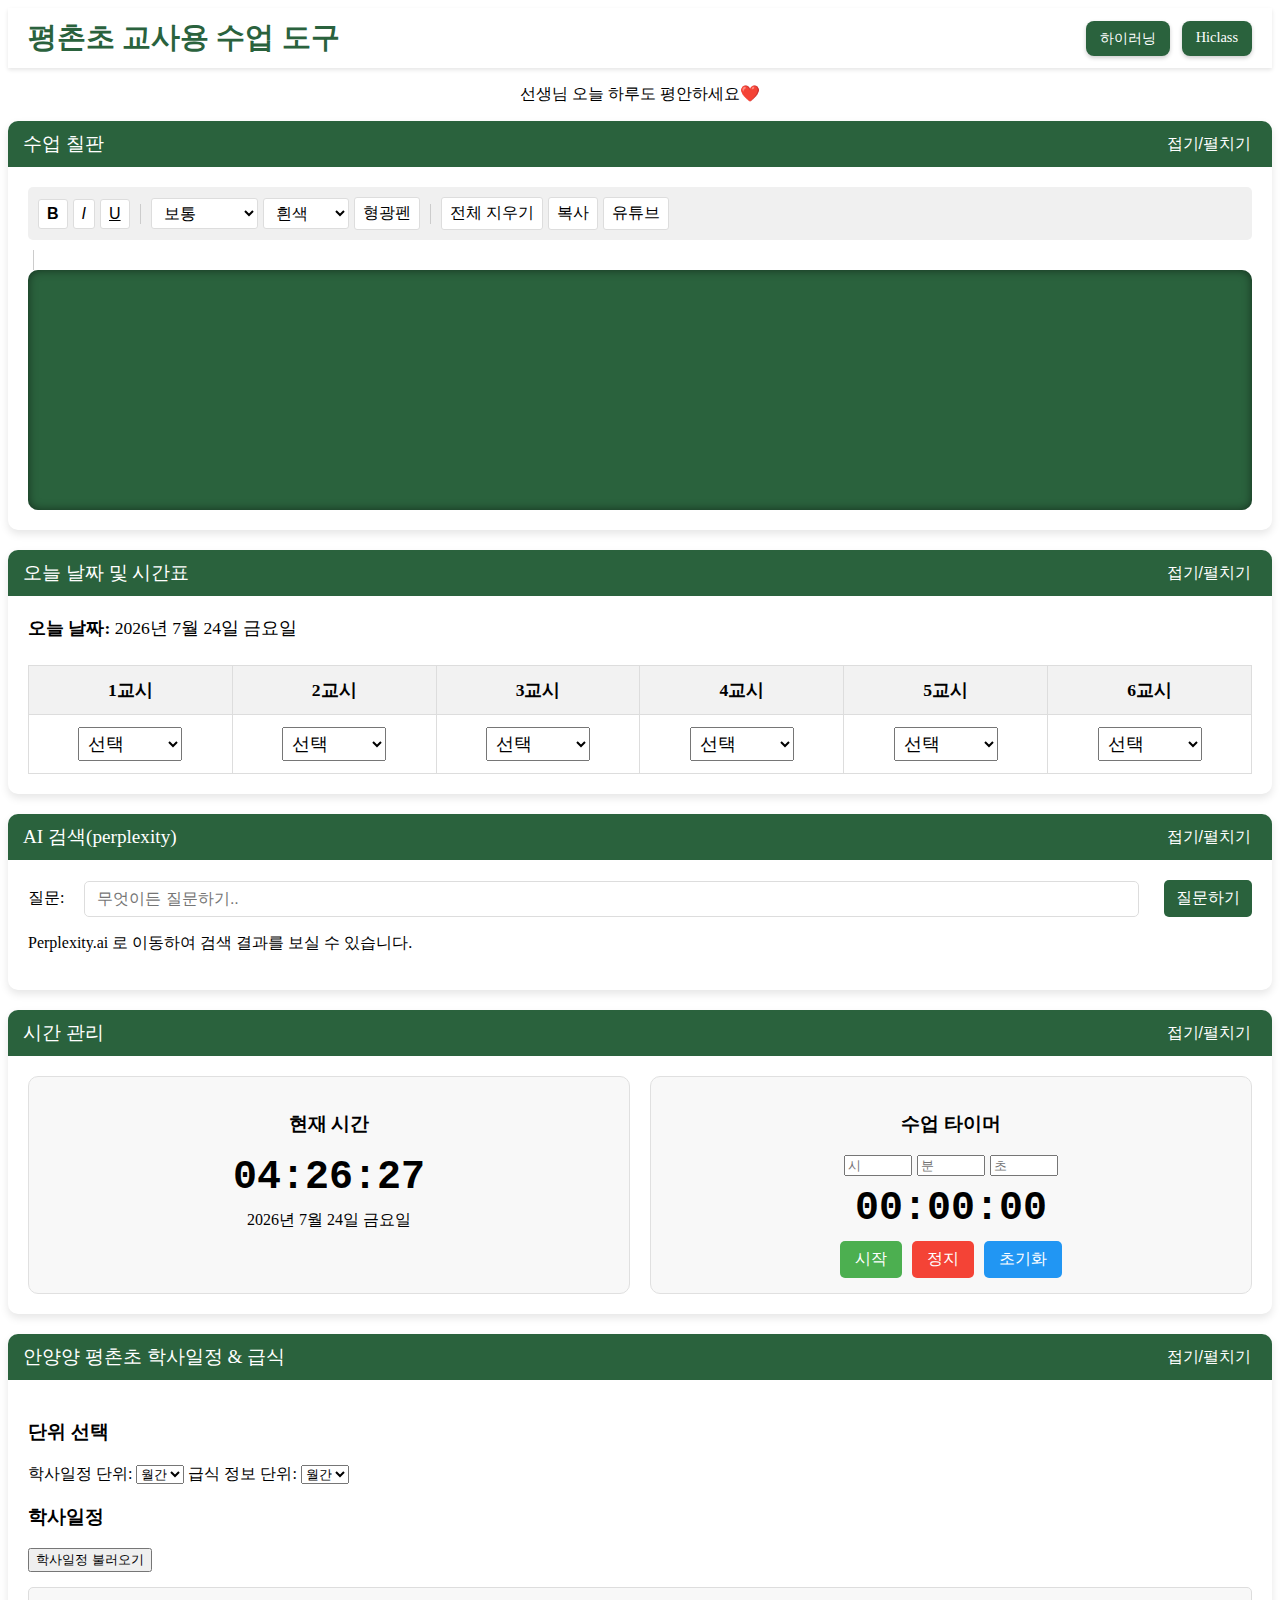
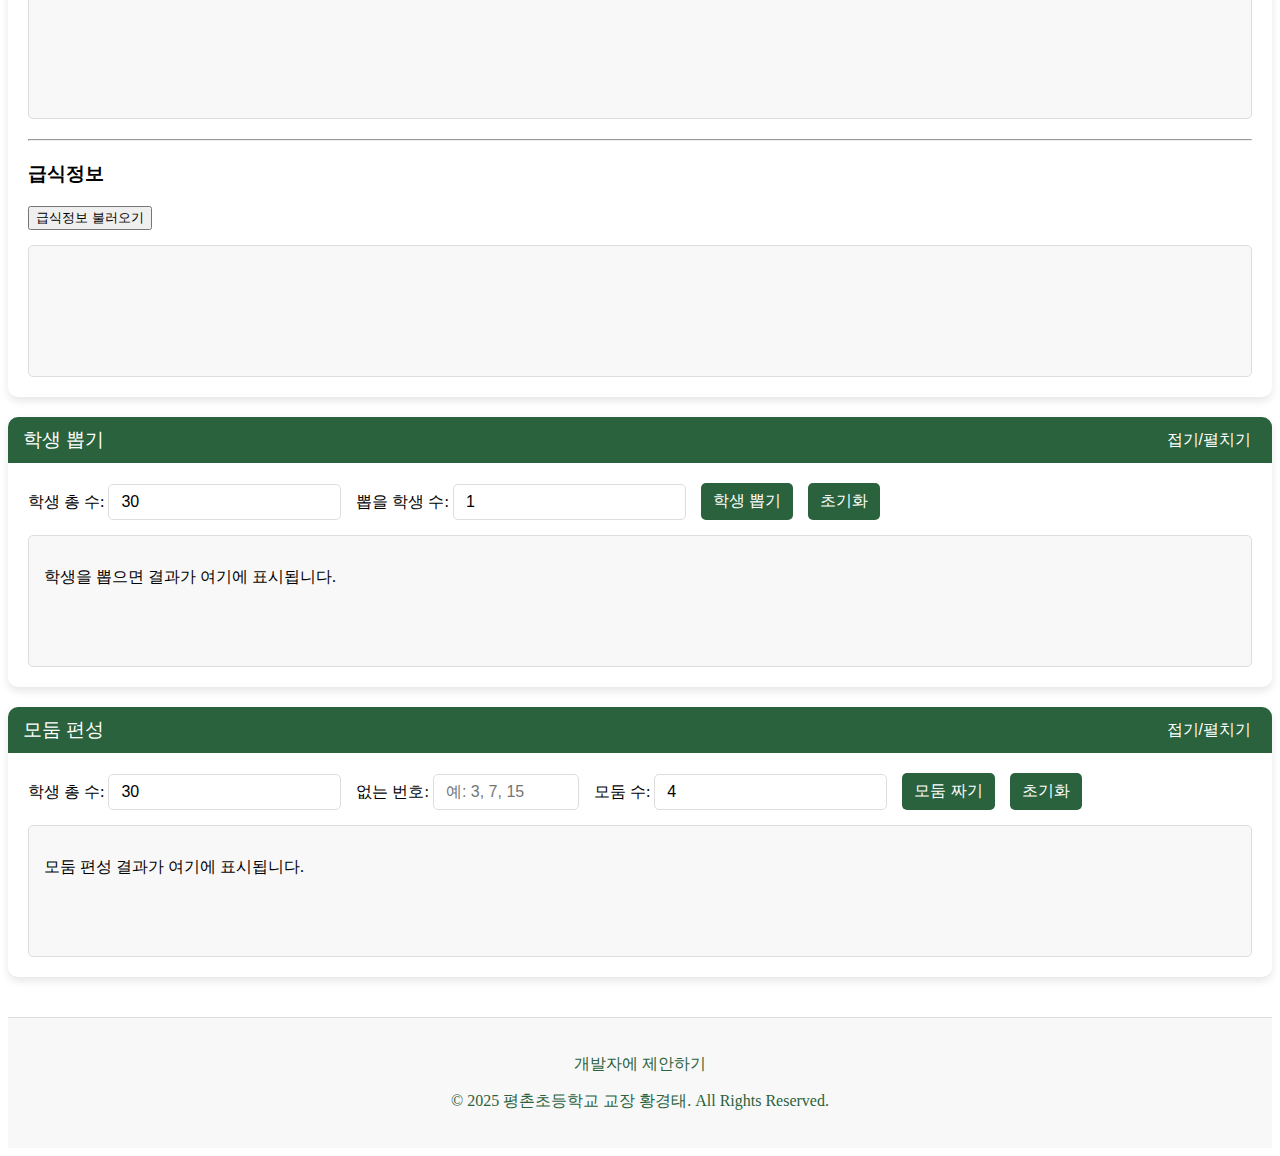
==== index.html @ bfefde45 "Add files via upload" ====
<!DOCTYPE html>
<html lang="ko">
<head>
  <meta charset="UTF-8" />
  <meta name="viewport" content="width=device-width, initial-scale=1.0" />
  <title>평촌초 교사용 수업 도구 </title>
  <link rel="stylesheet" href="style.css">
</head>
<body>
  <header class="header-nav">
  <h1 class="page-title">평촌초 교사용 수업 도구</h1>
  <nav class="nav-links">
    <a href="https://hi.goe.go.kr" target="_blank" class="nav-btn">하이러닝</a>
    <a href="https://www.hiclass.net/" target="_blank" class="nav-btn">Hiclass</a>
  </nav>
</header>
<p style="text-align:center;">선생님 오늘 하루도 평안하세요❤️</p>

  <!-- 전체 섹션을 감싸는 컨테이너 (드래그앤드롭용) -->
  <div id="sectionsContainer">
    <!-- 1. 칠판 -->
    <div class="section" draggable="true">
      <div class="section-header">
        <span>수업 칠판</span>
        <button class="toggle-btn" aria-label="toggle">접기/펼치기</button>
      </div>
      <div class="section-content">
        <div class="chalkboard-container">
          <div class="text-tools">
            <button id="boldBtn" title="굵게"><strong>B</strong></button>
            <button id="italicBtn" title="기울임"><em>I</em></button>
            <button id="underlineBtn" title="밑줄"><u>U</u></button>
            <div class="divider"></div>
            
            <!-- 글자 크기: 작게(16px), 보통(18px), 크게(24px), 매우 크게(32px) -->
            <select id="fontSizeSelector" title="글자 크기">
              <option value="16px">작게</option>
              <option value="18px" selected>보통</option>
              <option value="24px">크게</option>
              <option value="32px">매우 크게</option>
            </select>
            
            <!-- 텍스트 색깔에 검정색 추가 -->
            <select id="textColorSelector" title="글자 색상">
              <option value="white">흰색</option>
              <option value="black">검정색</option>
              <option value="yellow">노란색</option>
              <option value="lightblue">하늘색</option>
              <option value="pink">분홍색</option>
              <option value="#ffcc00">주황색</option>
              <option value="#90ee90">연두색</option>
            </select>
            
            <button id="highlightBtn" title="강조표시">형광펜</button>
            <div class="divider"></div>
            
            <!-- 전체 지우기 -->
            <button id="clearBtn" title="지우기">전체 지우기</button>
            <button id="copyBtn" title="복사">복사</button>
            <button id="youtubeEmbedBtn" title="유튜브 삽입">유튜브</button>
          </div>
          <div class="divider"></div>
          <div class="chalkboard">
            <div class="editor-container">
              <div id="chalkboardEditor" contenteditable="true" spellcheck="false"
                   placeholder="여기에 수업 내용을 적으세요...">
              </div>
            </div>
          </div>
        </div>
      </div>
    </div>
<!-- 2. 오늘 날짜 & 시간표 -->
<div class="section" draggable="true">
  <div class="section-header">
    <span>오늘 날짜 및 시간표</span>
    <button class="toggle-btn" aria-label="toggle">접기/펼치기</button>
  </div>
  <div class="section-content">
    <div class="date-timetable-section">
      <div class="date-timetable">
        <strong>오늘 날짜:</strong> <span id="todayInfo"></span>
      </div>
      <div class="timetable-container">
        <table class="timetable">
          <thead>
            <tr>
              <th>1교시</th>
              <th>2교시</th>
              <th>3교시</th>
              <th>4교시</th>
              <th>5교시</th>
              <th>6교시</th>
            </tr>
          </thead>
          <tbody>
            <tr>
              <!-- 1교시 -->
              <td>
                <select class="subjectSelector">
                  <option>선택</option>
                  <option>국어</option>
                  <option>수학</option>
                  <option>사회</option>
                  <option>과학</option>
                  <option>영어</option>
                  <option>음악</option>
                  <option>미술</option>
                  <option>체육</option>
                  <option>실과</option>
                  <option>도덕</option>
                  <option>학교</option>
                  <option>사람들</option>
                  <option>우리나라</option>
                  <option>탐험</option>
                  <option>나</option>
                  <option>자연</option>
                  <option>마을</option>
                  <option>세계</option>
                  <option>입력</option>
                </select>
                <input type="text" class="customSubject" style="display:none" placeholder="직접 입력"/>
              </td>
              <!-- 2교시 -->
              <td>
                <select class="subjectSelector">
                  <option>선택</option>
                  <option>국어</option>
                  <option>수학</option>
                  <option>사회</option>
                  <option>과학</option>
                  <option>영어</option>
                  <option>음악</option>
                  <option>미술</option>
                  <option>체육</option>
                  <option>실과</option>
                  <option>도덕</option>
                  <option>학교</option>
                  <option>사람들</option>
                  <option>우리나라</option>
                  <option>탐험</option>
                  <option>나</option>
                  <option>자연</option>
                  <option>마을</option>
                  <option>세계</option>
                  <option>입력</option>
                </select>
                <input type="text" class="customSubject" style="display:none" placeholder="직접 입력"/>
              </td>
              <!-- 3교시 -->
              <td>
                <select class="subjectSelector">
                  <option>선택</option>
                  <option>국어</option>
                  <option>수학</option>
                  <option>사회</option>
                  <option>과학</option>
                  <option>영어</option>
                  <option>음악</option>
                  <option>미술</option>
                  <option>체육</option>
                  <option>실과</option>
                  <option>도덕</option>
                  <option>학교</option>
                  <option>사람들</option>
                  <option>우리나라</option>
                  <option>탐험</option>
                  <option>나</option>
                  <option>자연</option>
                  <option>마을</option>
                  <option>세계</option>
                  <option>입력</option>
                </select>
                <input type="text" class="customSubject" style="display:none" placeholder="직접 입력"/>
              </td>
              <!-- 4교시 -->
              <td>
                <select class="subjectSelector">
                  <option>선택</option>
                  <option>국어</option>
                  <option>수학</option>
                  <option>사회</option>
                  <option>과학</option>
                  <option>영어</option>
                  <option>음악</option>
                  <option>미술</option>
                  <option>체육</option>
                  <option>실과</option>
                  <option>도덕</option>
                  <option>학교</option>
                  <option>사람들</option>
                  <option>우리나라</option>
                  <option>탐험</option>
                  <option>나</option>
                  <option>자연</option>
                  <option>마을</option>
                  <option>세계</option>
                  <option>입력</option>
                </select>
                <input type="text" class="customSubject" style="display:none" placeholder="직접 입력"/>
              </td>
              <!-- 5교시 -->
              <td>
                <select class="subjectSelector">
                  <option>선택</option>
                  <option>국어</option>
                  <option>수학</option>
                  <option>사회</option>
                  <option>과학</option>
                  <option>영어</option>
                  <option>음악</option>
                  <option>미술</option>
                  <option>체육</option>
                  <option>실과</option>
                  <option>도덕</option>
                  <option>학교</option>
                  <option>사람들</option>
                  <option>우리나라</option>
                  <option>탐험</option>
                  <option>나</option>
                  <option>자연</option>
                  <option>마을</option>
                  <option>세계</option>
                  <option>입력</option>
                </select>
                <input type="text" class="customSubject" style="display:none" placeholder="직접 입력"/>
              </td>
              <!-- 6교시 -->
              <td>
                <select class="subjectSelector">
                  <option>선택</option>
                  <option>국어</option>
                  <option>수학</option>
                  <option>사회</option>
                  <option>과학</option>
                  <option>영어</option>
                  <option>음악</option>
                  <option>미술</option>
                  <option>체육</option>
                  <option>실과</option>
                  <option>도덕</option>
                  <option>학교</option>
                  <option>사람들</option>
                  <option>우리나라</option>
                  <option>탐험</option>
                  <option>나</option>
                  <option>자연</option>
                  <option>마을</option>
                  <option>세계</option>
                  <option>입력</option>
                </select>
                <input type="text" class="customSubject" style="display:none" placeholder="직접 입력"/>
              </td>
            </tr>
          </tbody>
        </table>
      </div>
    </div>
  </div>
</div>

<!-- 스크립트: '입력' 선택 시 직접 입력 필드 표시 -->
<script>
  // 오늘 날짜 자동 표기 (예시)
  document.getElementById('todayInfo').textContent = new Date().toLocaleDateString();

  // '입력' 선택 시 해당 셀의 input 표시/숨기기
  const selectors = document.querySelectorAll('.subjectSelector');
  selectors.forEach(select => {
    select.addEventListener('change', e => {
      const input = select.nextElementSibling; // 바로 뒤에 있는 input
      if (e.target.value === '입력') {
        input.style.display = 'inline-block';
      } else {
        input.style.display = 'none';
      }
    });
  });
</script>

    </div>    <!-- perplexity검색 -->
    <div class="section" draggable="true">
      <div class="section-header">
        <span>AI 검색(perplexity)</span>
        <button class="toggle-btn" aria-label="toggle">접기/펼치기</button>
      </div>
      <div class="section-content">
        <div class="picker-section" style="padding: 20px;">
          <div class="picker-controls" style="margin-bottom: 10px; flex-wrap: nowrap;">
            <label for="perplexInput" style="margin-right: 5px;">질문:</label>
            <input type="text" id="perplexInput" placeholder="무엇이든 질문하기.." style="flex:1; min-width:200px;"/>
            <button id="perplexBtn" style="margin-left: 10px;">질문하기</button>
          </div>
          <p>Perplexity.ai 로 이동하여 검색 결과를 보실 수 있습니다.</p>
        </div>
      </div>
    </div>

    <div class="section" draggable="true">
      <div class="section-header">
        <span>시간 관리</span>
        <button class="toggle-btn" aria-label="toggle">접기/펼치기</button>
      </div>
      <div class="section-content">
        <div class="time-section">
          <!-- 디지털 시계 -->
          <div class="clock">
            <h3>현재 시간</h3>
            <div id="clockDisplay" class="time-display">00:00:00</div>
            <div id="dateDisplay"></div>
          </div>

          <!-- 타이머 -->
          <div class="timer">
            <h3>수업 타이머</h3>
            <div class="timer-inputs">
              <input type="number" id="hoursInput" min="0" max="99" placeholder="시" style="width: 60px" />
              <input type="number" id="minutesInput" min="0" max="59" placeholder="분" style="width: 60px" />
              <input type="number" id="secondsInput" min="0" max="59" placeholder="초" style="width: 60px" />
            </div>
            <div id="timerDisplay" class="time-display">00:00:00</div>
            <div class="timer-controls">
              <button id="startTimerBtn" class="start-btn">시작</button>
              <button id="stopTimerBtn" class="stop-btn">정지</button>
              <button id="resetTimerBtn" class="reset-btn">초기화</button>
            </div>
          </div>
        </div>
      </div>
    </div>

  <div id="sectionsContainer">
    <!-- 안양 평촌초 학사일정 & 급식 -->
    <div class="section" draggable="true">
      <div class="section-header">
        <span>안양양 평촌초 학사일정 & 급식</span>
        <button class="toggle-btn" aria-label="toggle">접기/펼치기</button>
      </div>
      <div class="section-content" style="padding: 20px;">
        <h3>단위 선택</h3>
        <div class="unit-selection">
          <label for="scheduleUnit">학사일정 단위:</label>
          <select id="scheduleUnit">
            <option value="day">일간</option>
            <option value="week">주간</option>
            <option value="month" selected>월간</option>
          </select>
          
          <label for="mealUnit">급식 정보 단위:</label>
          <select id="mealUnit">
            <option value="day">일간</option>
            <option value="week">주간</option>
            <option value="month" selected>월간</option>
          </select>
        </div>

        <h3>학사일정</h3>
        <button id="fetchScheduleBtn">학사일정 불러오기</button>
        <div id="scheduleResult" class="result-area"></div>

        <hr style="margin:20px 0;" />

        <h3>급식정보</h3>
        <button id="fetchMealsBtn">급식정보 불러오기</button>
        <div id="mealsResult" class="result-area"></div>
      </div>
    </div>

  </div> <!-- sectionsContainer end -->

    <!-- 4. 학생 뽑기 -->
    <div class="section" draggable="true">
      <div class="section-header">
        <span>학생 뽑기</span>
        <button class="toggle-btn" aria-label="toggle">접기/펼치기</button>
      </div>
      <div class="section-content">
        <div class="picker-section">
          <div class="picker-controls">
            <div>
              <label for="totalStudents">학생 총 수:</label>
              <input type="number" id="totalStudents" min="1" value="30" />
            </div>
            <div>
              <label for="pickCount">뽑을 학생 수:</label>
              <input type="number" id="pickCount" min="1" value="1" />
            </div>
            <button id="pickStudentsBtn">학생 뽑기</button>
            <button id="resetPickerBtn">초기화</button>
          </div>
          <div id="pickerResult" class="result-area">
            <p>학생을 뽑으면 결과가 여기에 표시됩니다.</p>
          </div>
        </div>
      </div>
    </div>

    <!-- 5. 모둠 편성 -->
    <div class="section" draggable="true">
      <div class="section-header">
        <span>모둠 편성</span>
        <button class="toggle-btn" aria-label="toggle">접기/펼치기</button>
      </div>
      <div class="section-content">
        <div class="picker-section">
          <div class="picker-controls">
            <div>
              <label for="teamTotalStudents">학생 총 수:</label>
              <input type="number" id="teamTotalStudents" min="1" value="30" />
            </div>
            <div>
              <label for="missingNumbers">없는 번호:</label>
              <input type="text" id="missingNumbers" placeholder="예: 3, 7, 15" style="width:120px"/>
            </div>
            <div>
              <label for="groupCount">모둠 수:</label>
              <input type="number" id="groupCount" min="1" value="4" />
            </div>
            <button id="makeTeamsBtn">모둠 짜기</button>
            <button id="resetTeamsBtn">초기화</button>
          </div>
          <div id="teamsResult" class="result-area">
            <p>모둠 편성 결과가 여기에 표시됩니다.</p>
          </div>
        </div>
      </div>
    </div>
  </div> <!-- sectionsContainer end -->

  <script>
    // -----------------------------
    // (A) 접었다 펴기 기능
    // -----------------------------
    const sections = document.querySelectorAll('.section');
    sections.forEach((sec) => {
      const header = sec.querySelector('.section-header');
      const toggleBtn = sec.querySelector('.toggle-btn');
      const content = sec.querySelector('.section-content');
      if (header && content && toggleBtn) {
        header.addEventListener('click', () => {
          // toggle content
          content.classList.toggle('hidden');
        });
      }
    });

    // -----------------------------
    // (B) 섹션 Drag & Drop 기능
    // -----------------------------
    const container = document.getElementById('sectionsContainer');
    let draggedSection = null;

    // 모든 .section 요소에 대해, dragstart / dragend / dragover / drop 핸들러 설정
    sections.forEach((section) => {
      // 드래그 시작
      section.addEventListener('dragstart', (e) => {
        draggedSection = section;
        section.style.opacity = '0.4'; // 시각적 효과
      });

      // 드래그 끝
      section.addEventListener('dragend', (e) => {
        draggedSection = null;
        section.style.opacity = '1';
      });

      // 드래그 중, 다른 섹션 위에 오면
      section.addEventListener('dragover', (e) => {
        e.preventDefault(); // drop 이벤트 허용
      });

      // 드롭
      section.addEventListener('drop', (e) => {
        e.preventDefault();
        if (!draggedSection) return;
        if (draggedSection === section) return; // 자기 자신 위라면 무시

        // 마우스 위치와 섹션의 중간 지점을 비교해, draggedSection을 section 위로/아래로 놓을지 결정
        const rect = section.getBoundingClientRect();
        const midY = rect.top + rect.height / 2;
        const dropY = e.clientY;

        if (dropY < midY) {
          // 섹션 중앙보다 위쪽 => draggedSection을 section 앞에
          container.insertBefore(draggedSection, section);
        } else {
          // 아래쪽 => section 다음에
          container.insertBefore(draggedSection, section.nextSibling);
        }
      });
    });

    // -----------------------------
    // 1. 칠판 기능
    // -----------------------------
    const chalkboardEditor = document.getElementById('chalkboardEditor');
    const boldBtn = document.getElementById('boldBtn');
    const italicBtn = document.getElementById('italicBtn');
    const underlineBtn = document.getElementById('underlineBtn');
    const fontSizeSelector = document.getElementById('fontSizeSelector');
    const textColorSelector = document.getElementById('textColorSelector');
    const highlightBtn = document.getElementById('highlightBtn');
    const clearBtn = document.getElementById('clearBtn');
    const copyBtn = document.getElementById('copyBtn');

    boldBtn.addEventListener('click', () => {
      document.execCommand('bold', false, null);
      chalkboardEditor.focus();
    });
    italicBtn.addEventListener('click', () => {
      document.execCommand('italic', false, null);
      chalkboardEditor.focus();
    });
    underlineBtn.addEventListener('click', () => {
      document.execCommand('underline', false, null);
      chalkboardEditor.focus();
    });

    // 폰트 크기 (작게~매우 크게)
    // execCommand('fontSize', false, ...)는 정수값(1~7)만 받으므로, px -> 숫자 매핑
    const sizeMap = {
      '16px': '2', // 작게
      '18px': '3', // 보통
      '24px': '5', // 크게
      '32px': '7', // 매우 크게
    };

    fontSizeSelector.addEventListener('change', () => {
      const chosenPx = fontSizeSelector.value;
      const commandValue = sizeMap[chosenPx] || '3';
      // 1) execCommand로 임시 font size 설정
      document.execCommand('fontSize', false, commandValue);

      // 2) 방금 적용된 <font size="commandValue"> 요소들을 찾아 style.fontSize로 치환
      const selection = window.getSelection();
      if (selection.rangeCount > 0) {
        const range = selection.getRangeAt(0);
        if (!range.collapsed) {
          const clonedContents = range.cloneContents();
          const elements = clonedContents.querySelectorAll('font[size="' + commandValue + '"]');
          for (let i = 0; i < elements.length; i++) {
            elements[i].removeAttribute('size');
            elements[i].style.fontSize = chosenPx;
          }
          range.deleteContents();
          range.insertNode(clonedContents);
        }
      }
      chalkboardEditor.focus();
    });

    // 글자 색
    textColorSelector.addEventListener('change', () => {
      document.execCommand('foreColor', false, textColorSelector.value);
      chalkboardEditor.focus();
    });

    // 형광펜 (배경색)
    highlightBtn.addEventListener('click', () => {
      document.execCommand('hiliteColor', false, 'yellow');
      chalkboardEditor.focus();
    });

    // 전체 지우기
    clearBtn.addEventListener('click', () => {
      chalkboardEditor.innerHTML = '';
    });

    // 복사 버튼
    copyBtn.addEventListener('click', () => {
      /* TODO: Confirm with user: if environment blocks navigator.clipboard, fallback is used. Is that expected? */
      const text = chalkboardEditor.innerText || chalkboardEditor.textContent;
      // Attempt newer API first
      if (navigator.clipboard && window.isSecureContext) {
        navigator.clipboard.writeText(text)
          .then(() => alert('칠판 내용이 복사되었습니다!'))
          .catch(err => {
            console.error('Clipboard API error:', err);
            fallbackCopy(text);
          });
      } else {
        fallbackCopy(text);
      }
    });

    // Older fallback method
    function fallbackCopy(str) {
      try {
        const temp = document.createElement('textarea');
        temp.value = str;
        document.body.appendChild(temp);
        temp.select();
        document.execCommand('copy');
        document.body.removeChild(temp);
        alert('칠판 내용이 복사되었습니다! (fallback)');
      } catch (err) {
        console.error('Fallback copy error:', err);
        alert('복사에 실패했습니다.');
      }
    }
    function embedYoutubeIntoChalkboard(youtubeUrl, width, height) {
  let videoId = '';
  const regexShort = /youtu\.be\/(.+)/;
  const regexLong  = /v=([^&]+)/;

  if (regexShort.test(youtubeUrl)) {
    videoId = youtubeUrl.match(regexShort)[1].split('?')[0];
  } else if (regexLong.test(youtubeUrl)) {
    videoId = youtubeUrl.match(regexLong)[1];
  } else {
    alert('유효한 유튜브 주소가 아닙니다.');
    return;
  }

  const embedUrl = `https://www.youtube.com/embed/${videoId}`;
  const iframeHtml = `
    <div class="youtube-embed" style="width:${width}; height:${height};">
      <iframe src="${embedUrl}" frameborder="0" allowfullscreen></iframe>
    </div>
  `;

  chalkboardEditor.innerHTML += iframeHtml;
}

// 버튼 이벤트
const youtubeEmbedBtn = document.getElementById('youtubeEmbedBtn');
youtubeEmbedBtn.addEventListener('click', () => {
  const url = prompt('유튜브 링크를 입력하세요.\n예) https://youtu.be/xxxxx');
  if (!url) return;

  // 사용자에게 크기 입력받기
  let width = prompt('동영상의 너비를 입력하세요 (예: 600px 또는 100%)', '100%');
  if (!width) width = '100%';
  
  let height = prompt('동영상의 높이를 입력하세요 (예: 300px 또는 auto)', 'auto');
  if (!height) height = 'auto';

  embedYoutubeIntoChalkboard(url.trim(), width, height);
});

    // -----------------------------
    // 2. 오늘 날짜 및 시간표
    // -----------------------------
    const todayInfo = document.getElementById('todayInfo');
    function formatKoreanDate(date) {
      const year = date.getFullYear();
      const month = date.getMonth() + 1;
      const day = date.getDate();
      const weekdays = ['일요일', '월요일', '화요일', '수요일', '목요일', '금요일', '토요일'];
      const weekday = weekdays[date.getDay()];
      return `${year}년 ${month}월 ${day}일 ${weekday}`;
    }
    todayInfo.textContent = formatKoreanDate(new Date());

    const subjectColors = {
      '국어': '#ffe0e0',
      '수학': '#e0ffe0',
      '사회': '#e0e0ff',
      '과학': '#ffe0ff',
      '영어': '#fffee0',
      '음악': '#e0ffff',
      '미술': '#ffffe0',
      '체육': '#d6f5d6',
      '실과': '#ffd5ec',
      '도덕': '#e3ffd5',
      '윤리': '#f3d5ff',
      '역사': '#fff0c5',
      '가정': '#fce0ff',
      '기술': '#d5fff0'
    };
    const subjectSelectors = document.querySelectorAll('.subjectSelector');
    subjectSelectors.forEach((sel) => {
      sel.addEventListener('change', function () {
        const parentCell = sel.closest('td');
        const customInput = parentCell.querySelector('.customSubject');
        const selectedValue = this.value;
        if (selectedValue === '입력') {
          customInput.style.display = 'block';
          parentCell.style.backgroundColor = '';
        } else {
          customInput.style.display = 'none';
          parentCell.style.backgroundColor = subjectColors[selectedValue] || '#ffffcc';
        }
      });
    });

    // -----------------------------
    // 3. 디지털 시계 & 타이머 기능 + 사운드
    // -----------------------------
    const clockDisplay = document.getElementById('clockDisplay');
    const dateDisplay = document.getElementById('dateDisplay');

    function updateClock() {
      const now = new Date();
      const hours = String(now.getHours()).padStart(2, '0');
      const minutes = String(now.getMinutes()).padStart(2, '0');
      const seconds = String(now.getSeconds()).padStart(2, '0');

      clockDisplay.textContent = `${hours}:${minutes}:${seconds}`;

      const options = { weekday: 'long', year: 'numeric', month: 'long', day: 'numeric' };
      dateDisplay.textContent = now.toLocaleDateString('ko-KR', options);
    }
    setInterval(updateClock, 1000);
    updateClock();

    const hoursInput = document.getElementById('hoursInput');
    const minutesInput = document.getElementById('minutesInput');
    const secondsInput = document.getElementById('secondsInput');
    const timerDisplay = document.getElementById('timerDisplay');
    const startTimerBtn = document.getElementById('startTimerBtn');
    const stopTimerBtn = document.getElementById('stopTimerBtn');
    const resetTimerBtn = document.getElementById('resetTimerBtn');

    function playBeep() {
      const AudioContext = window.AudioContext || window.webkitAudioContext;
      if (!window.beepContext) {
        window.beepContext = new AudioContext();
      }
      const ctx = window.beepContext;
      const oscillator = ctx.createOscillator();
      oscillator.type = 'sine';
      oscillator.frequency.setValueAtTime(440, ctx.currentTime);
      const gainNode = ctx.createGain();
      gainNode.gain.value = 0.2;
      oscillator.connect(gainNode);
      gainNode.connect(ctx.destination);
      oscillator.start();
      setTimeout(() => {
        oscillator.stop();
      }, 500);
    }

    let timerInterval;
    let timerSeconds = 0;

    function updateTimerDisplay() {
      const hours = Math.floor(timerSeconds / 3600);
      const minutes = Math.floor((timerSeconds % 3600) / 60);
      const seconds = timerSeconds % 60;
      timerDisplay.textContent = `${String(hours).padStart(2, '0')}:${String(minutes).padStart(2, '0')}:${String(seconds).padStart(2, '0')}`;
    }

    startTimerBtn.addEventListener('click', () => {
      if (!timerInterval) {
        if (timerSeconds === 0) {
          const h = parseInt(hoursInput.value) || 0;
          const m = parseInt(minutesInput.value) || 0;
          const s = parseInt(secondsInput.value) || 0;
          timerSeconds = h * 3600 + m * 60 + s;
          if (timerSeconds === 0) return;
        }
        timerInterval = setInterval(() => {
          if (timerSeconds > 0) {
            timerSeconds--;
            updateTimerDisplay();
          } else {
            clearInterval(timerInterval);
            timerInterval = null;
            playBeep();
            alert('타이머가 종료되었습니다!');
          }
        }, 1000);
      }
    });

    stopTimerBtn.addEventListener('click', () => {
      if (timerInterval) {
        clearInterval(timerInterval);
        timerInterval = null;
      }
    });

    resetTimerBtn.addEventListener('click', () => {
      if (timerInterval) {
        clearInterval(timerInterval);
        timerInterval = null;
      }
      hoursInput.value = '';
      minutesInput.value = '';
      secondsInput.value = '';
      timerSeconds = 0;
      updateTimerDisplay();
    });

    // Perplexity 검색 로직
    const perplexBtn = document.getElementById('perplexBtn');
    const perplexInput = document.getElementById('perplexInput');
    if (perplexBtn && perplexInput) {
      perplexBtn.addEventListener('click', () => {
        const query = encodeURIComponent(perplexInput.value.trim());
        if (!query) {
          alert('검색어를 입력하세요!');
          return;
        }
        const perplexUrl = `https://www.perplexity.ai/?q=${query}`;
        window.open(perplexUrl, '_blank');
      });
    }

    // -----------------------------
    // (1) 학사일정 불러오기 (단위에 맞춰서)
    // -----------------------------
    const fetchScheduleBtn = document.getElementById('fetchScheduleBtn');
    const scheduleResult = document.getElementById('scheduleResult');

    fetchScheduleBtn.addEventListener('click', async () => {
      const scheduleUnit = document.getElementById('scheduleUnit').value; // 사용자가 선택한 단위
      let startDate, endDate;

      // 단위에 따라 날짜 범위 설정
      const today = new Date();
      const year = today.getFullYear();
      const month = String(today.getMonth() + 1).padStart(2, '0');
      const day = String(today.getDate()).padStart(2, '0');
      
      if (scheduleUnit === 'day') {
        startDate = `${year}${month}${day}`;
        endDate = startDate;
      } else if (scheduleUnit === 'week') {
        const weekStart = new Date(today.setDate(today.getDate() - today.getDay())); // 주 시작 날짜
        const weekEnd = new Date(weekStart);
        weekEnd.setDate(weekStart.getDate() + 6); // 주 종료 날짜
        startDate = `${weekStart.getFullYear()}${String(weekStart.getMonth() + 1).padStart(2, '0')}${String(weekStart.getDate()).padStart(2, '0')}`;
        endDate = `${weekEnd.getFullYear()}${String(weekEnd.getMonth() + 1).padStart(2, '0')}${String(weekEnd.getDate()).padStart(2, '0')}`;
      } else {
        startDate = `${year}${month}01`;
        endDate = `${year}${month}31`; // 해당 월 전체 날짜
      }

      const scheduleUrl = `https://open.neis.go.kr/hub/SchoolSchedule?Type=json`
        + `&KEY=cadc2f03764c4bba97ce5d8ddf6d10cb`
        + `&ATPT_OFCDC_SC_CODE=J10`
        + `&SD_SCHUL_CODE=7569047`
        + `&AA_FROM_YMD=${startDate}`
        + `&AA_TO_YMD=${endDate}`;

      const res = await fetch(scheduleUrl);
      if (!res.ok) throw new Error('학사일정 API 오류');

      const data = await res.json();
      if (!data.SchoolSchedule) {
        scheduleResult.innerHTML = '학사일정 정보가 없습니다.';
        return;
      }

      const rows = data.SchoolSchedule[1].row;
      let html = '<ul>';
      rows.forEach(item => {
        html += `<li><strong>${item.AA_YMD}</strong> : ${item.EVENT_NM}</li>`;
      });
      html += '</ul>';
      scheduleResult.innerHTML = html;
    });

    // -----------------------------
// (2) 급식 정보 불러오기 (단위에 따라)
// -----------------------------
const fetchMealsBtn = document.getElementById('fetchMealsBtn');
const mealsResult = document.getElementById('mealsResult');

// 날짜를 'YYYYMMDD' 형식으로 포맷하는 함수
const formatDate = (date) =>
  `${date.getFullYear()}${String(date.getMonth() + 1).padStart(2, '0')}${String(date.getDate()).padStart(2, '0')}`;

fetchMealsBtn.addEventListener('click', async () => {
  const mealUnit = document.getElementById('mealUnit').value; // 사용자가 선택한 단위
  const today = new Date();

  let startDate, endDate;

  try {
    // 선택한 단위에 따라 날짜 범위 설정
    switch (mealUnit) {
      case 'day':
        startDate = endDate = formatDate(today);
        break;
      case 'week':
        const weekStart = new Date(today.setDate(today.getDate() - today.getDay()));
        const weekEnd = new Date(weekStart);
        weekEnd.setDate(weekStart.getDate() + 6);
        startDate = formatDate(weekStart);
        endDate = formatDate(weekEnd);
        break;
      default:
        startDate = `${today.getFullYear()}${String(today.getMonth() + 1).padStart(2, '0')}01`;
        endDate = `${today.getFullYear()}${String(today.getMonth() + 1).padStart(2, '0')}31`;
    }

    const mealsUrl = `https://open.neis.go.kr/hub/mealServiceDietInfo?Type=json&KEY=cadc2f03764c4bba97ce5d8ddf6d10cb&ATPT_OFCDC_SC_CODE=J10&SD_SCHUL_CODE=7569022&MLSV_FROM_YMD=${startDate}&MLSV_TO_YMD=${endDate}`;
    
    const res = await fetch(mealsUrl);
    if (!res.ok) throw new Error('급식 API 오류');

    const data = await res.json();
    if (!data.mealServiceDietInfo) {
      mealsResult.innerHTML = '급식 정보가 없습니다.';
      return;
    }

    // 급식 정보 출력
    const rows = data.mealServiceDietInfo[1].row;
    const html = rows.map(meal => {
      const dateStr = meal.MLSV_YMD;
      const menus = meal.DDISH_NM.replace(/<br\/>/g, ', ');
      return `<li><strong>${dateStr}</strong> : ${menus}</li>`;
    }).join('');
    mealsResult.innerHTML = `<ul>${html}</ul>`;
  } catch (error) {
    mealsResult.innerHTML = `급식 정보를 가져오는 중 오류 발생: ${error.message}`;
  }
});

// -----------------------------
// 4. 랜덤 학생 뽑기
// -----------------------------
const totalStudentsInput = document.getElementById('totalStudents');
const pickCountInput = document.getElementById('pickCount');
const pickStudentsBtn = document.getElementById('pickStudentsBtn');
const resetPickerBtn = document.getElementById('resetPickerBtn');
const pickerResult = document.getElementById('pickerResult');

let pickedStudents = []; // 이미 뽑힌 학생 저장

pickStudentsBtn.addEventListener('click', () => {
  const totalStudents = parseInt(totalStudentsInput.value);
  let pickCount = parseInt(pickCountInput.value);

  // 입력값 검증
  if (!totalStudents || totalStudents < 1 || !pickCount || pickCount < 1) {
    alert('유효한 학생 수와 뽑을 수를 입력하세요.');
    return;
  }

  // 이미 뽑힌 학생 제외하고 남은 학생 목록 생성
  const availableStudents = Array.from({ length: totalStudents }, (_, i) => i + 1)
    .filter(num => !pickedStudents.includes(num));

  if (availableStudents.length === 0) {
    alert('모든 학생이 이미 선택되었습니다. 초기화 버튼을 눌러주세요.');
    return;
  }

  pickCount = Math.min(pickCount, availableStudents.length);

  // 랜덤하게 학생 선택
  const selectedStudents = availableStudents.sort(() => Math.random() - 0.5).slice(0, pickCount);
  pickedStudents.push(...selectedStudents);

  // 결과 출력
  pickerResult.innerHTML = `
    <p><strong>선택된 학생:</strong> ${selectedStudents.sort((a, b) => a - b).join(', ')}</p>
    <p><strong>지금까지 선택된 학생:</strong> ${pickedStudents.sort((a, b) => a - b).join(', ')}</p>
    <p><strong>남은 학생 수:</strong> ${totalStudents - pickedStudents.length}</p>`;
});

resetPickerBtn.addEventListener('click', () => {
  pickedStudents = [];
  pickerResult.innerHTML = '<p>학생을 뽑으면 결과가 여기에 표시됩니다.</p>';
});

// -----------------------------
// 5. 모둠 편성
// -----------------------------
const makeTeamsBtn = document.getElementById('makeTeamsBtn');
const resetTeamsBtn = document.getElementById('resetTeamsBtn');
const teamTotalStudents = document.getElementById('teamTotalStudents');
const missingNumbersInput = document.getElementById('missingNumbers');
const groupCountInput = document.getElementById('groupCount');
const teamsResult = document.getElementById('teamsResult');

makeTeamsBtn.addEventListener('click', () => {
  const total = parseInt(teamTotalStudents.value);
  const groupCount = parseInt(groupCountInput.value);
  const missingNums = missingNumbersInput.value
    .split(',')
    .map(num => parseInt(num.trim()))
    .filter(num => num && num > 0 && num <= total);

  if (!total || !groupCount || total < 1 || groupCount < 1) {
    alert('총 학생 수와 모둠 수를 올바르게 입력하세요.');
    return;
  }

  // 제외할 학생을 빼고 가능한 학생 목록 생성
  const available = Array.from({ length: total }, (_, i) => i + 1).filter(num => !missingNums.includes(num));

  if (available.length === 0) {
    alert('사용 가능한 학생이 없습니다!');
    return;
  }

  // 랜덤 셔플
  available.sort(() => Math.random() - 0.5);

  const teams = Array.from({ length: groupCount }, () => []);
  available.forEach((student, idx) => {
    teams[idx % groupCount].push(student);
  });

  // 결과 출력
  const html = teams.map((team, idx) => 
    `<p><strong>${idx + 1}모둠 (${team.length}명):</strong> ${team.sort((a, b) => a - b).join(', ')}</p>`
  ).join('');
  teamsResult.innerHTML = html;
});

resetTeamsBtn.addEventListener('click', () => {
  teamTotalStudents.value = 30;
  missingNumbersInput.value = '';
  groupCountInput.value = 4;
  teamsResult.innerHTML = '<p>모둠 편성 결과가 여기에 표시됩니다.</p>';
});
</script>

<footer style="text-align: center; padding: 20px 0; background-color: #f8f8f8; border-top: 1px solid #ddd; margin-top: 40px;">
  <p style="font-size: 1rem; color: #2a623d;">
    <a href="https://pebble-stallion-abb.notion.site/1b210244f99780a19431c44075aa2c69?pvs=4" target="_blank" style="color: #2a623d; text-decoration: none;">개발자에 제안하기</a>
  </p>
  <p style="font-size: 1rem; color: #2a623d;">
    &copy; 2025 <a href="https://pc-e.goeay.kr/pc-e/main.do" target="_blank" style="color: #2a623d; text-decoration: none;">평촌초등학교 교장 황경태</a>. All Rights Reserved.
  </p>
</footer>
---- style.css ----
<style>
    /* 전체 폰트 사이즈를 조금 키움 */
    body {
      font-family: 'Noto Sans KR', 'Arial', sans-serif;
      font-size: 18px; /* 기본 크기 상향 */
      max-width: 1000px;
      margin: 0 auto;
      padding: 20px;
      background-color: #f9f9f9;
    }

   header {
  text-align: center;
  margin-bottom: 20px;
  position: relative;
}



    .page-title {
      color: #2a623d;
      margin-bottom: 10px;
      font-size: 1.8rem; /* 제목은 좀 더 크게 */
    }

    /* 섹션 공통 스타일 */
    .section {
      background-color: white;
      border-radius: 10px;
      box-shadow: 0 4px 8px rgba(0, 0, 0, 0.1);
      margin-bottom: 20px;
      overflow: hidden;
      /* 드래그 가능 속성 */
      cursor: move;
    }

    .section-header {
      background-color: #2a623d;
      color: white;
      padding: 10px 15px;
      font-size: 1.2rem;
      display: flex;
      justify-content: space-between;
      align-items: center;
      cursor: pointer; /* header에도 클릭 가능하게 */
    }

    .toggle-btn {
      background: none;
      border: none;
      color: white;
      font-size: 1rem;
      cursor: pointer;
      margin-left: 10px;
    }

    /* 접힘/펼침을 제어할 컨테이너 */
    .section-content {
      display: block;
      transition: all 0.3s ease;
    }

    .section-content.hidden {
      display: none;
    }

    /* 칠판 스타일 */
    .chalkboard-container {
      padding: 20px;
    }

    .chalkboard {
      background-color: #2a623d;
      color: white;
      padding: 20px;
      border-radius: 10px;
      box-shadow: inset 0 0 10px rgba(0, 0, 0, 0.5);
    }

    .text-tools {
      background-color: #f0f0f0;
      padding: 10px;
      border-radius: 5px;
      margin-bottom: 10px;
      display: flex;
      flex-wrap: wrap;
      gap: 5px;
      align-items: center;
    }

    .text-tools button,
    .text-tools select {
      padding: 5px 8px;
      border: 1px solid #ddd;
      border-radius: 3px;
      background-color: white;
      cursor: pointer;
      font-size: 1rem;
    }

    .divider {
      width: 1px;
      height: 20px;
      background-color: #ccc;
      margin: 0 5px;
    }

    .editor-container {
      position: relative;
      min-height: 200px;
    }

    #chalkboardEditor {
      width: 100%;
      min-height: 200px;
      background-color: transparent;
      outline: none;
      color: white;
      font-size: 20px; /* 칠판 내용은 좀 더 크게 */
      line-height: 1.6;
      overflow-y: auto;
    }

    /* 날짜/시간표 스타일 */
    .date-timetable-section {
      padding: 20px;
    }
    .date-timetable {
      margin-bottom: 15px;
      font-size: 1.1rem;
    }
    .timetable-container {
      overflow-x: auto;
    }
    .timetable {
      width: 100%;
      border-collapse: collapse;
      margin-top: 10px;
    }
    .timetable th,
    .timetable td {
      border: 1px solid #ddd;
      padding: 12px;
      text-align: center;
      min-width: 100px;
      font-size: 1.1rem;
    }
    .timetable th {
      background-color: #f2f2f2;
    }
    .subjectSelector {
      font-size: 1.1rem;
      padding: 5px;
    }

    .customSubject {
      margin-top: 5px;
      width: 90%;
      box-sizing: border-box;
      font-size: 1rem;
      padding: 5px;
    }

    /* 시계 및 타이머 스타일 */
    .time-section {
      display: flex;
      gap: 20px;
      padding: 20px;
    }
    .clock,
    .timer {
      flex: 1;
      padding: 15px;
      background-color: #f8f8f8;
      border-radius: 10px;
      text-align: center;
      border: 1px solid #e0e0e0;
    }
    .time-display {
      font-size: 2.5rem;
      margin: 10px 0;
      font-family: 'Courier New', monospace;
      font-weight: bold;
    }
    .timer-inputs {
      display: flex;
      justify-content: center;
      gap: 5px;
      margin-bottom: 10px;
    }
    .timer-controls {
      display: flex;
      justify-content: center;
      gap: 10px;
      margin-top: 10px;
    }
    .timer-controls button {
      padding: 8px 15px;
      cursor: pointer;
      border-radius: 5px;
      border: none;
      color: white;
      font-size: 1rem;
    }
    .start-btn {
      background-color: #4CAF50;
    }
    .stop-btn {
      background-color: #f44336;
    }
    .reset-btn {
      background-color: #2196F3;
    }

    /* 학생 뽑기 앱 스타일 */
    .picker-section {
      padding: 20px;
    }
    .picker-controls {
      display: flex;
      gap: 15px;
      margin-bottom: 15px;
      align-items: center;
      flex-wrap: wrap;
    }
    .picker-controls input,
    .picker-controls button {
      padding: 8px 12px;
      border-radius: 5px;
      border: 1px solid #ddd;
      font-size: 1rem;
    }
    .picker-controls button {
      background-color: #2a623d;
      color: white;
      border: none;
      cursor: pointer;
      transition: background-color 0.3s;
    }
    .picker-controls button:hover {
      background-color: #224e31;
    }
    .result-area {
      min-height: 100px;
      margin-top: 15px;
      padding: 15px;
      background-color: #f8f8f8;
      border-radius: 5px;
      border: 1px solid #ddd;
      font-size: 1rem;
    }

    /* 출석부 & 조 편성 (추후 확장 가능) */
    .attendance-container {
      padding: 20px;
    }
    .tab-header {
      display: flex;
      margin-bottom: 15px;
      border-bottom: 1px solid #ddd;
    }
    .tab-btn {
      padding: 10px 20px;
      background-color: #f0f0f0;
      border: 1px solid #ddd;
      border-bottom: none;
      cursor: pointer;
      margin-right: 5px;
      border-radius: 5px 5px 0 0;
    }
    .tab-btn.active {
      background-color: white;
      border-bottom: 1px solid white;
      margin-bottom: -1px;
    }
    .tab-content {
      display: none;
      padding: 15px;
      background-color: #f8f8f8;
      border-radius: 5px;
      border: 1px solid #ddd;
    }
    .tab-content.active {
      display: block;
    }
    table {
      width: 100%;
      border-collapse: collapse;
      margin-top: 10px;
    }
    th,
    td {
      border: 1px solid #ddd;
      padding: 8px;
      text-align: center;
    }
    th {
      background-color: #f2f2f2;
    }
    .student-row:nth-child(even) {
      background-color: #f9f9f9;
    }
    .present {
      background-color: #dff0d8;
    }
    .absent {
      background-color: #f2dede;
    }
    .late {
      background-color: #fcf8e3;
    }
    /* 유튜브 임베드 스타일 (고급스러운 디자인) */
.youtube-embed {
  position: relative;
  padding-bottom: 56.25%; /* 16:9 비율 유지 */
  height: 0;
  overflow: hidden;
  max-width: 100%;
  margin: 15px auto;
  border-radius: 10px;
  box-shadow: 0 5px 15px rgba(0,0,0,0.3);
  border: 2px solid #2a623d;
}

.youtube-embed iframe {
  position: absolute;
  top: 0;
  left: 0;
  width: 100%;
  height: 100%;
  border-radius: 8px;
}
  </style>
/* 🔄 반응형 디자인 - 모바일 최적화 */
@media (max-width: 768px) {
  body {
    padding: 10px;
  }
  .time-section, .picker-controls, .text-tools {
    flex-direction: column;
    align-items: stretch;
  }
  .text-tools button, .picker-controls input, .picker-controls button {
    width: 100%;
    margin-bottom: 5px;
  }
}

/* 🔄 섹션 페이드인 애니메이션 */
.section {
  animation: fadeIn 0.8s ease-in-out;
}

@keyframes fadeIn {
  from {opacity: 0;}
  to {opacity: 1;}
}
.header-nav {
  display: flex;
  align-items: center;
  justify-content: space-between;  /* 왼쪽엔 제목, 오른쪽엔 버튼 */
  background-color: #fff;          /* 배경색 (원하는 대로) */
  padding: 10px 20px;             /* 공간 확보 */
  box-shadow: 0 2px 4px rgba(0, 0, 0, 0.1);
  margin-bottom: 10px;            /* 헤더 아래 간격 */
}

.page-title {
  font-size: 1.8rem;
  color: #2a623d;
  margin: 0;
}

.nav-links {
  display: flex;
  gap: 12px;
}

.nav-btn {
  text-decoration: none;
  background-color: #2a623d;
  color: white;
  padding: 8px 14px;
  border-radius: 8px;
  font-size: 0.9rem;
  transition: background-color 0.3s;
  box-shadow: 0 2px 4px rgba(0,0,0,0.2);
}

.nav-btn:hover {
  background-color: #224e31;
}
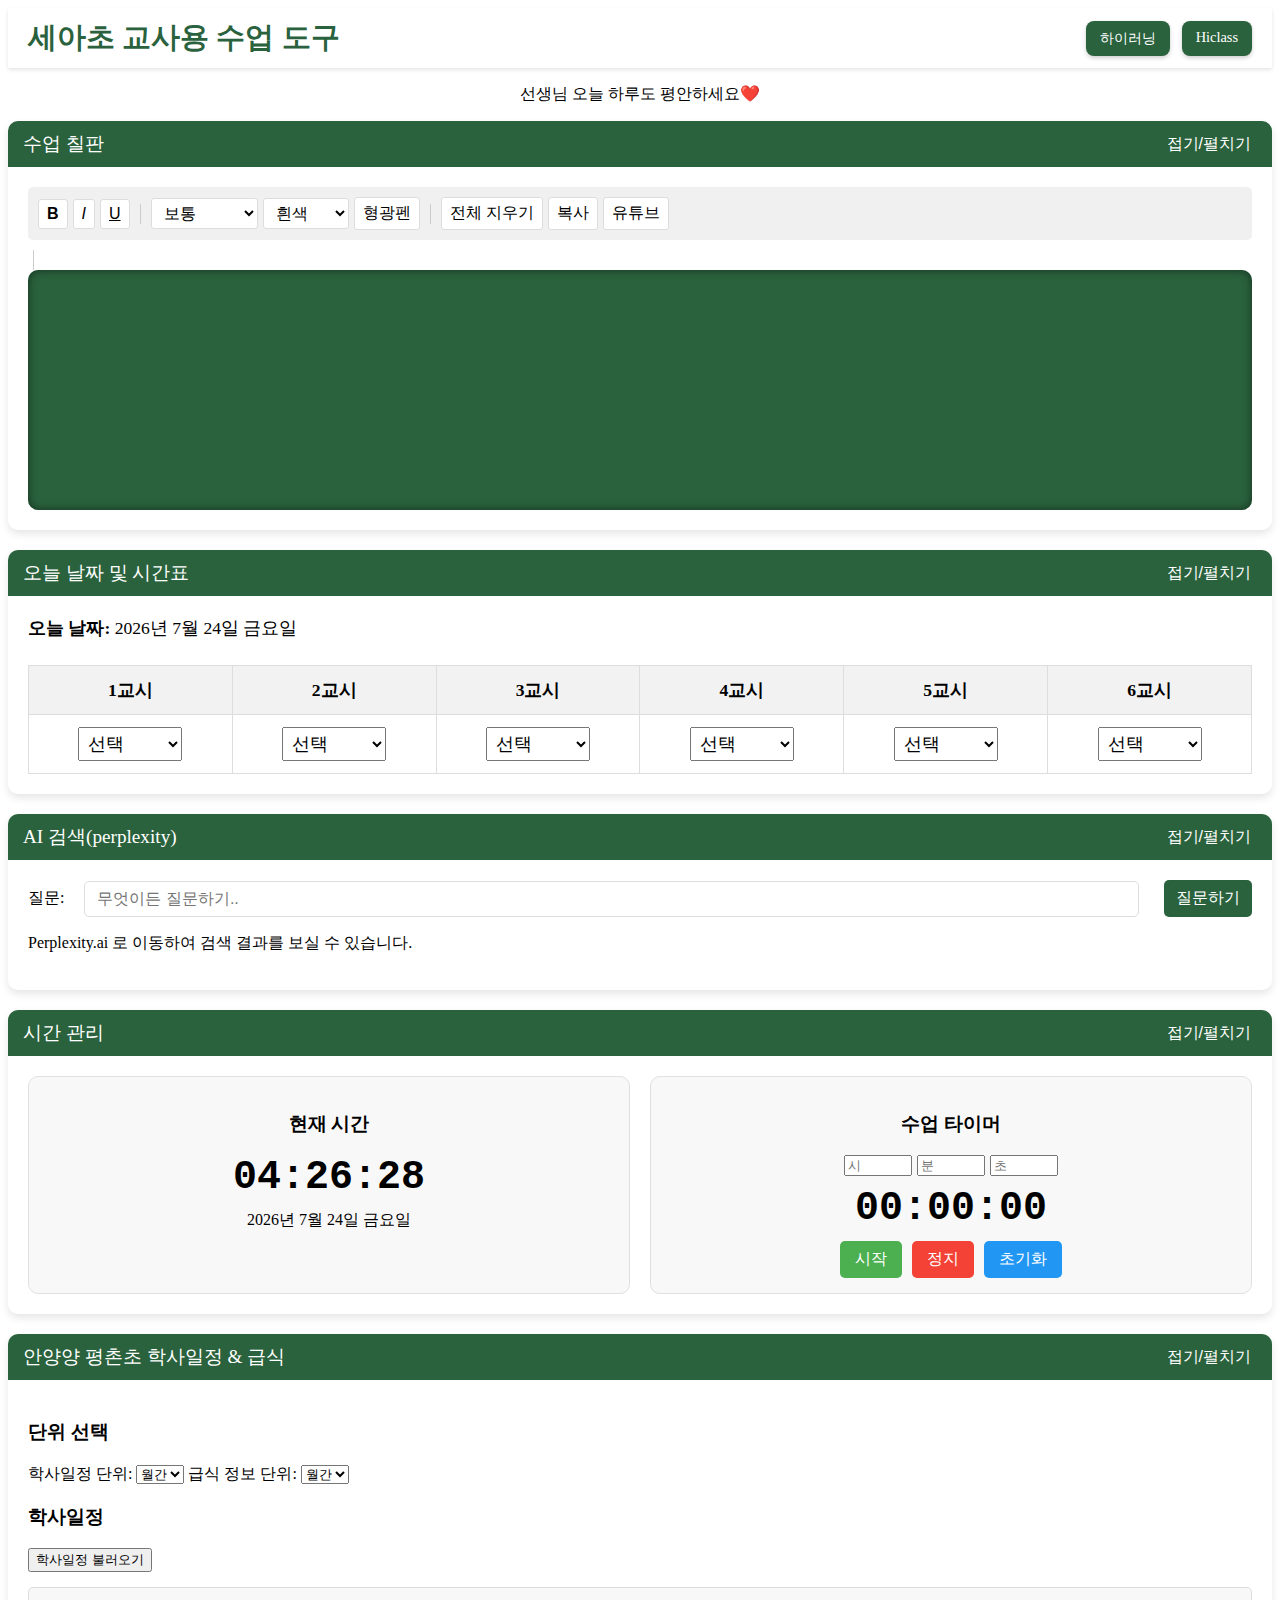
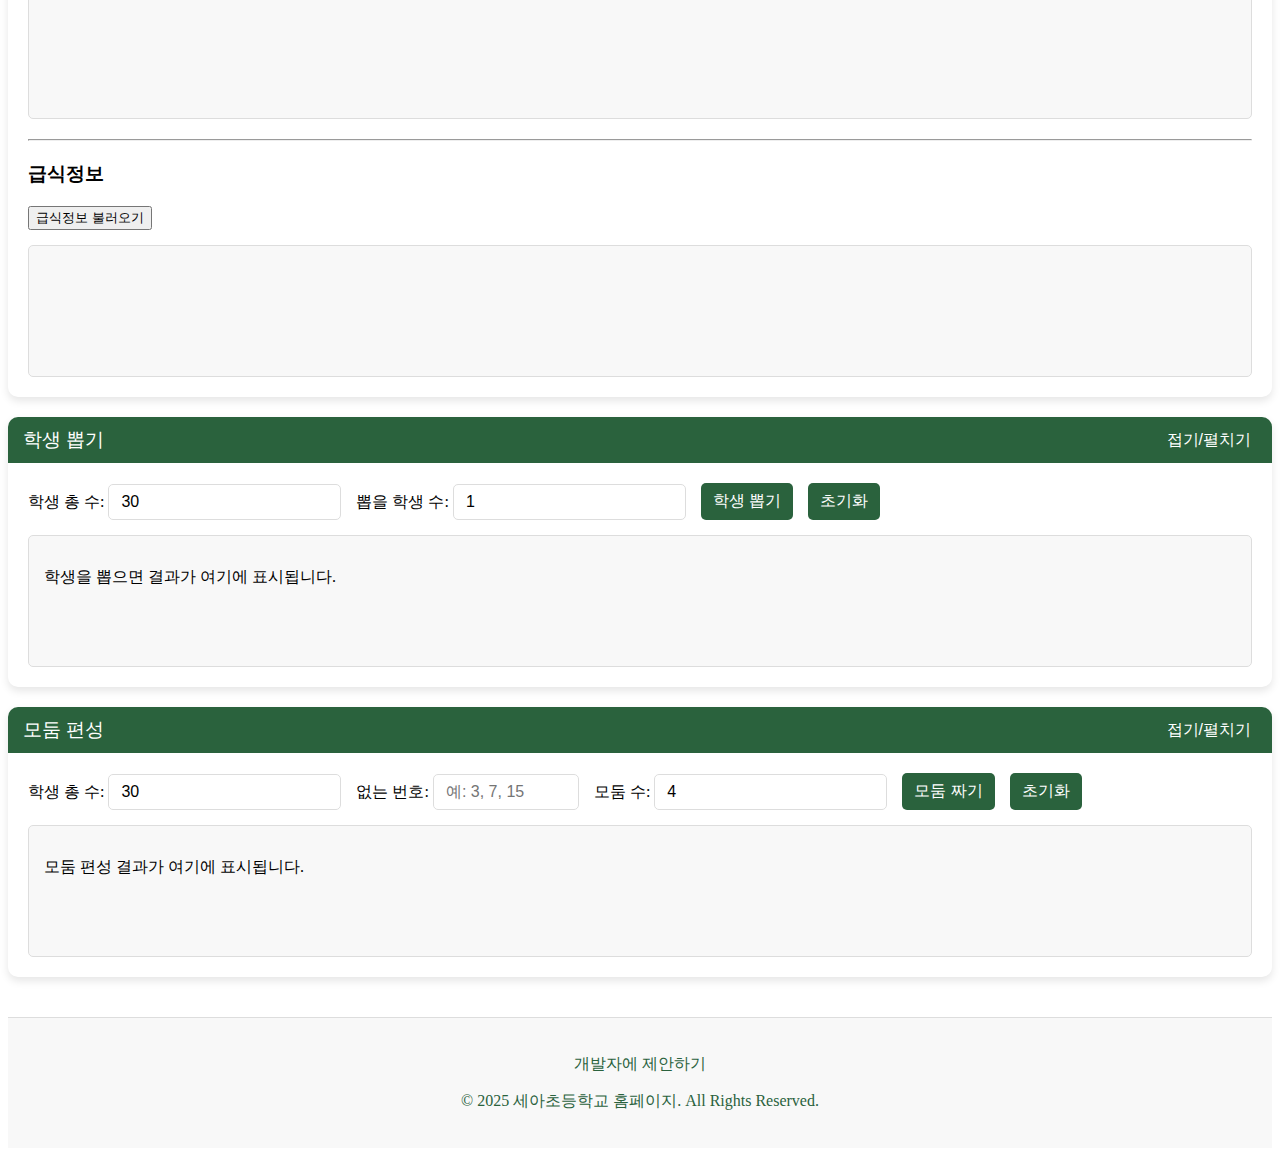
==== commit 7fe75597: "Update index.html" ====
--- a/index.html
+++ b/index.html
@@ -3,12 +3,12 @@
 <head>
   <meta charset="UTF-8" />
   <meta name="viewport" content="width=device-width, initial-scale=1.0" />
-  <title>평촌초 교사용 수업 도구 </title>
+  <title>세아초 교사용 수업 도구 </title>
   <link rel="stylesheet" href="style.css">
 </head>
 <body>
   <header class="header-nav">
-  <h1 class="page-title">평촌초 교사용 수업 도구</h1>
+  <h1 class="page-title">세아초 교사용 수업 도구</h1>
   <nav class="nav-links">
     <a href="https://hi.goe.go.kr" target="_blank" class="nav-btn">하이러닝</a>
     <a href="https://www.hiclass.net/" target="_blank" class="nav-btn">Hiclass</a>
@@ -330,7 +330,7 @@
     </div>
 
   <div id="sectionsContainer">
-    <!-- 안양 평촌초 학사일정 & 급식 -->
+    <!-- 평택 세아초초 학사일정 & 급식 -->
     <div class="section" draggable="true">
       <div class="section-header">
         <span>안양양 평촌초 학사일정 & 급식</span>
@@ -831,7 +831,7 @@
       const scheduleUrl = `https://open.neis.go.kr/hub/SchoolSchedule?Type=json`
         + `&KEY=cadc2f03764c4bba97ce5d8ddf6d10cb`
         + `&ATPT_OFCDC_SC_CODE=J10`
-        + `&SD_SCHUL_CODE=7569047`
+        + `&SD_SCHUL_CODE=7631227`
         + `&AA_FROM_YMD=${startDate}`
         + `&AA_TO_YMD=${endDate}`;
 
@@ -1018,7 +1018,7 @@
     <a href="https://pebble-stallion-abb.notion.site/1b210244f99780a19431c44075aa2c69?pvs=4" target="_blank" style="color: #2a623d; text-decoration: none;">개발자에 제안하기</a>
   </p>
   <p style="font-size: 1rem; color: #2a623d;">
-    &copy; 2025 <a href="https://pc-e.goeay.kr/pc-e/main.do" target="_blank" style="color: #2a623d; text-decoration: none;">평촌초등학교 교장 황경태</a>. All Rights Reserved.
+    &copy; 2025 <a href="https://se-a-e.goept.kr/se-a-e/main.do" target="_blank" style="color: #2a623d; text-decoration: none;">세아초등학교 홈페이지</a>. All Rights Reserved.
   </p>
 </footer>
 
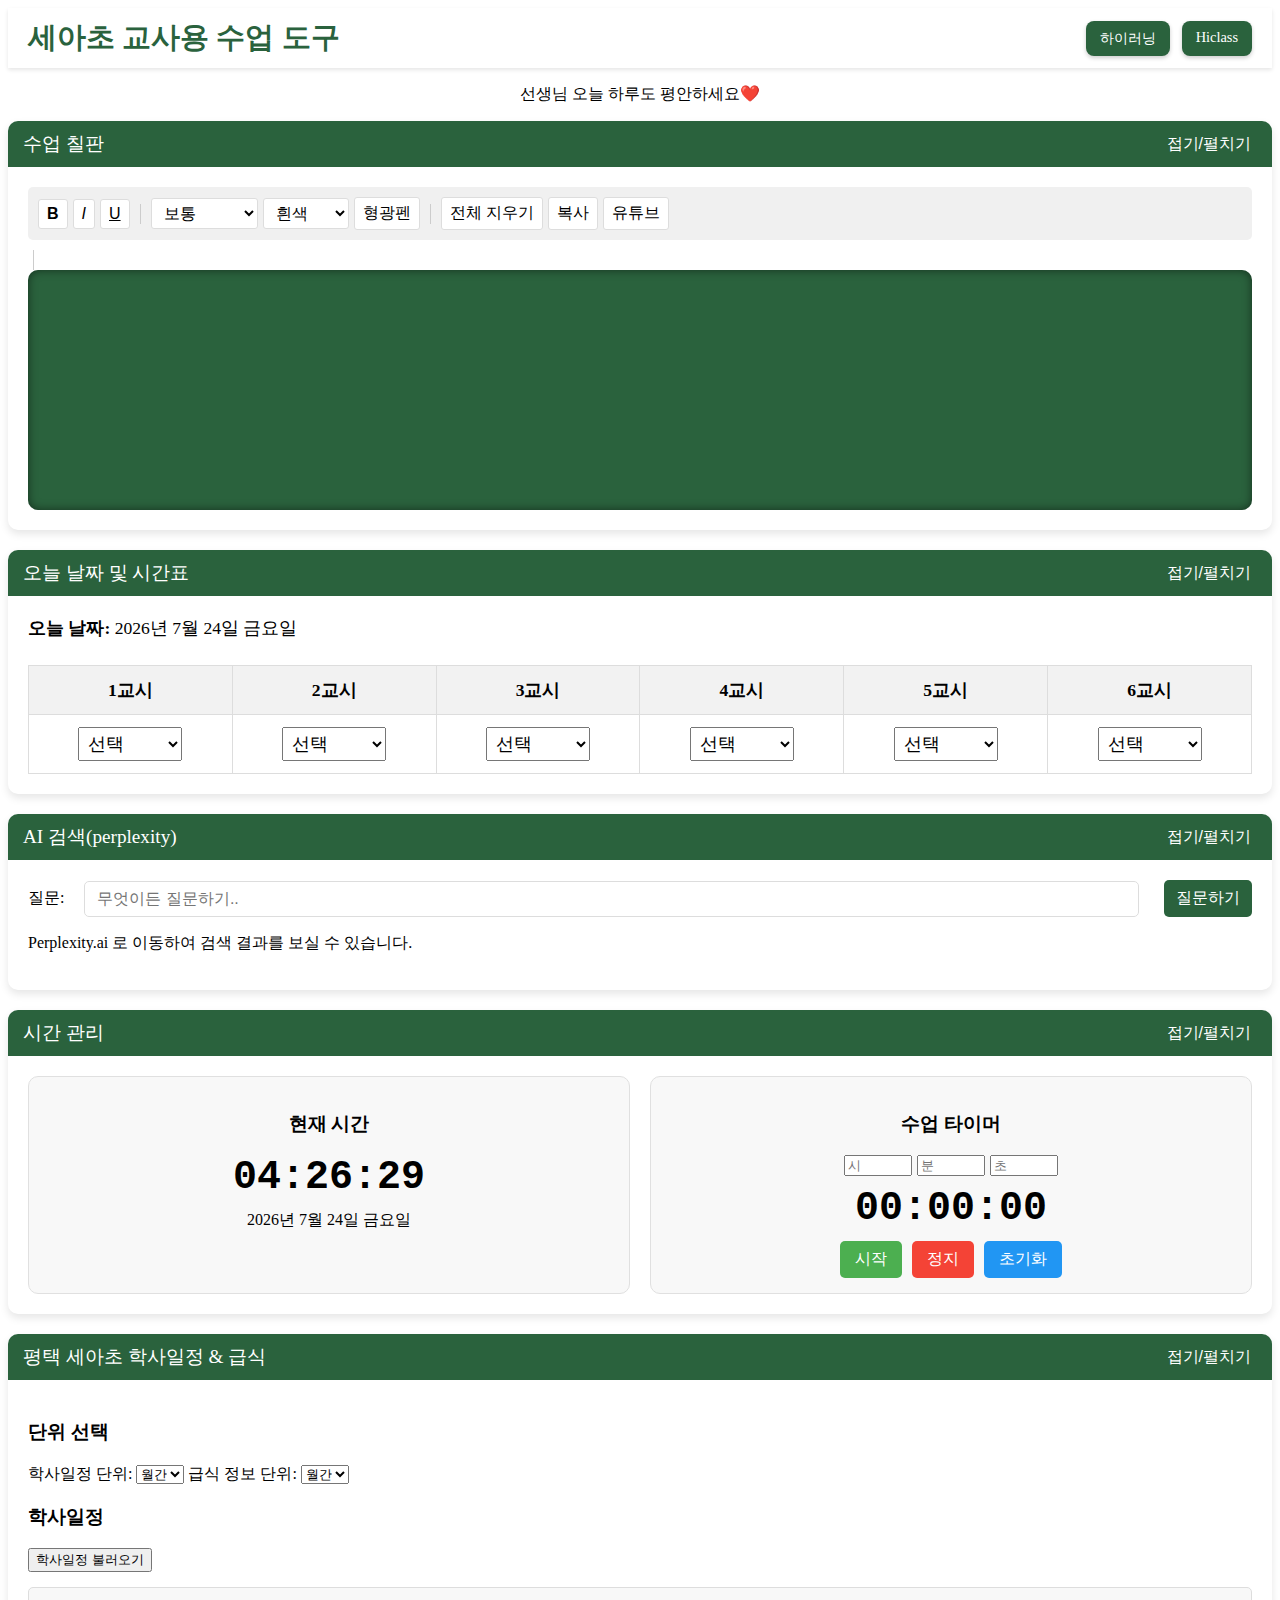
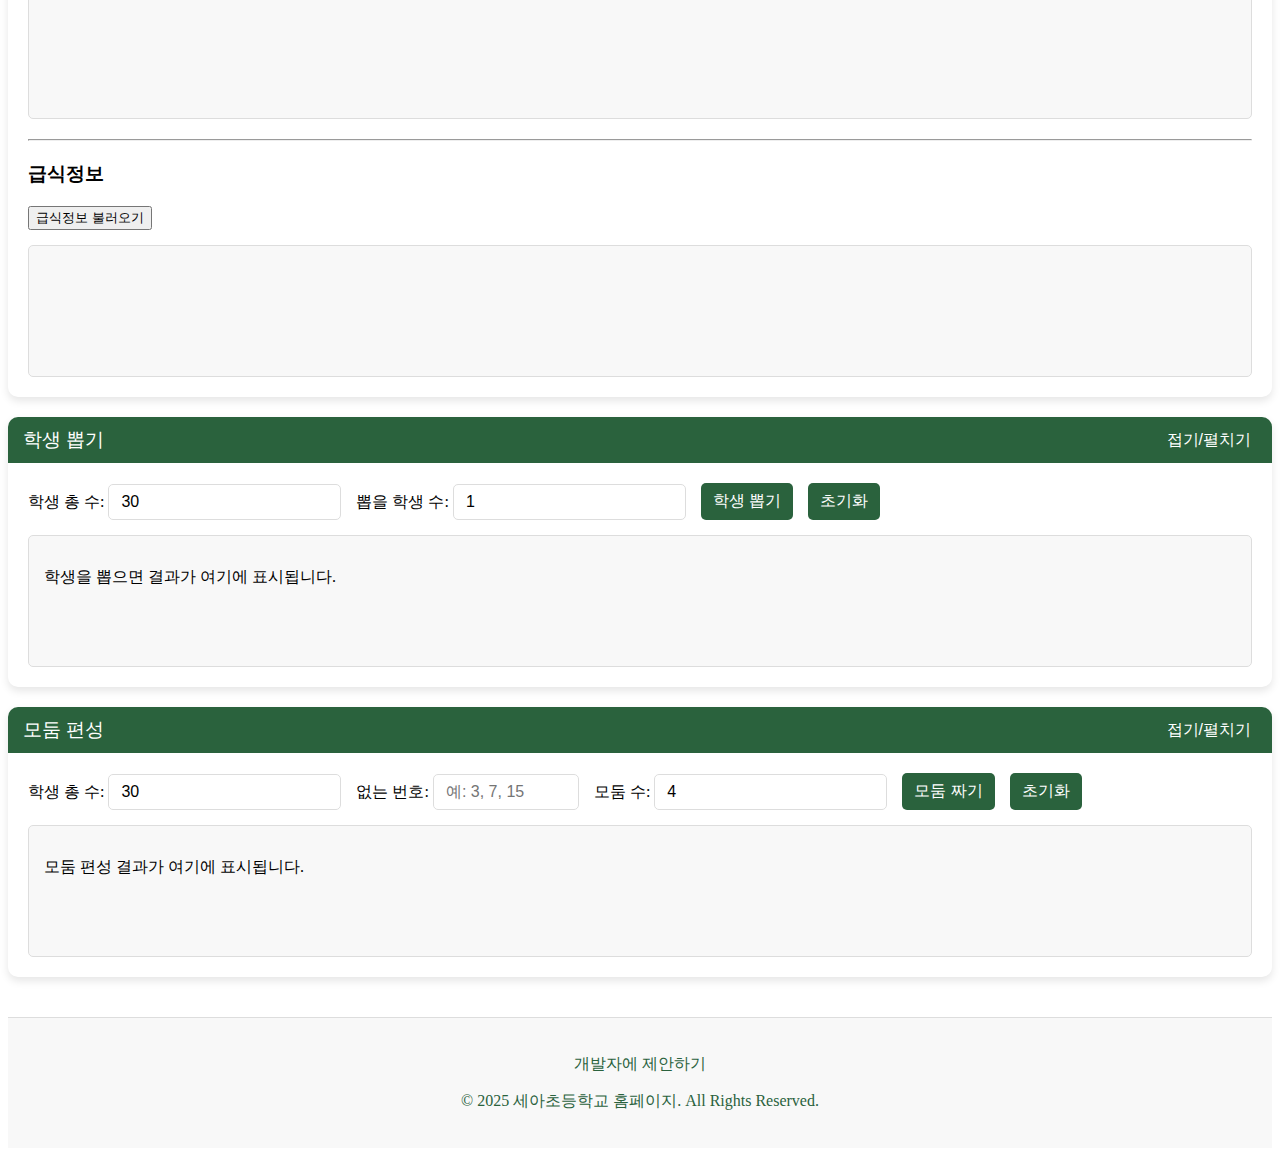
==== commit 9f4e9160: "Update index.html" ====
--- a/index.html
+++ b/index.html
@@ -333,7 +333,7 @@
     <!-- 평택 세아초초 학사일정 & 급식 -->
     <div class="section" draggable="true">
       <div class="section-header">
-        <span>안양양 평촌초 학사일정 & 급식</span>
+        <span>평택 세아초 학사일정 & 급식</span>
         <button class="toggle-btn" aria-label="toggle">접기/펼치기</button>
       </div>
       <div class="section-content" style="padding: 20px;">
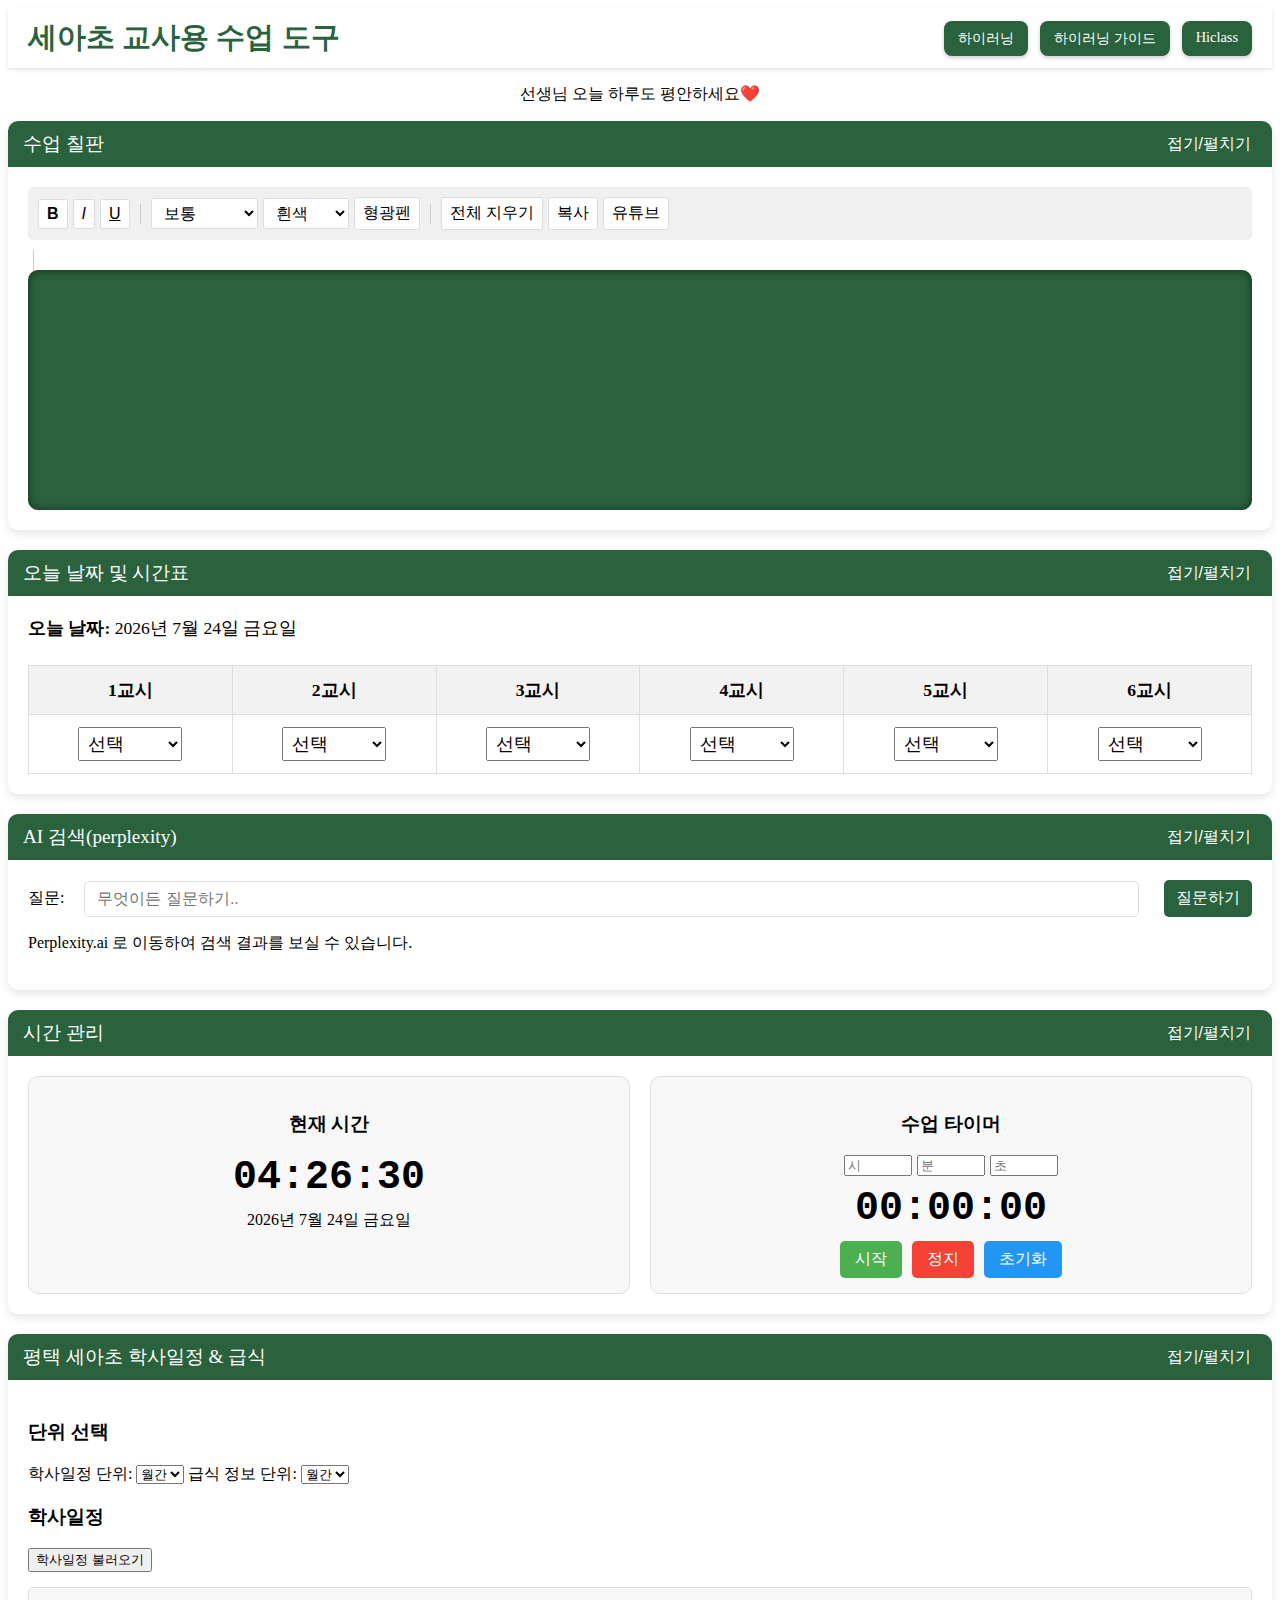
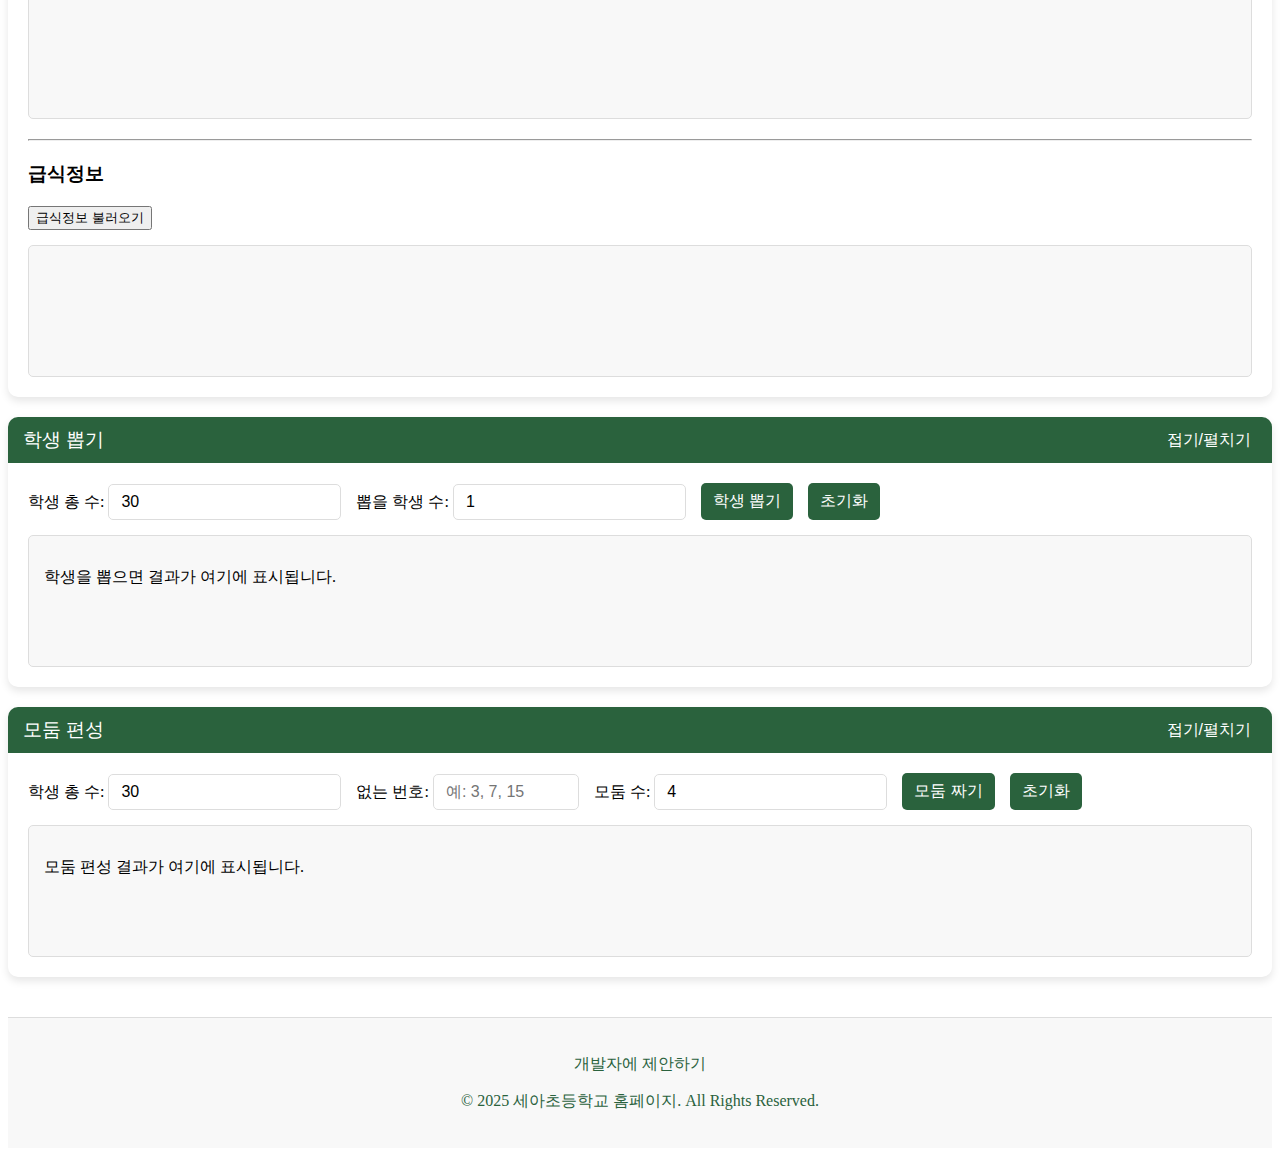
==== commit a10bdc77: "Update index.html" ====
--- a/index.html
+++ b/index.html
@@ -11,6 +11,7 @@
   <h1 class="page-title">세아초 교사용 수업 도구</h1>
   <nav class="nav-links">
     <a href="https://hi.goe.go.kr" target="_blank" class="nav-btn">하이러닝</a>
+    <a href="https://reallygood83.github.io/hi-guide" target="_blank" class="nav-btn">하이러닝 가이드</a>
     <a href="https://www.hiclass.net/" target="_blank" class="nav-btn">Hiclass</a>
   </nav>
 </header>
